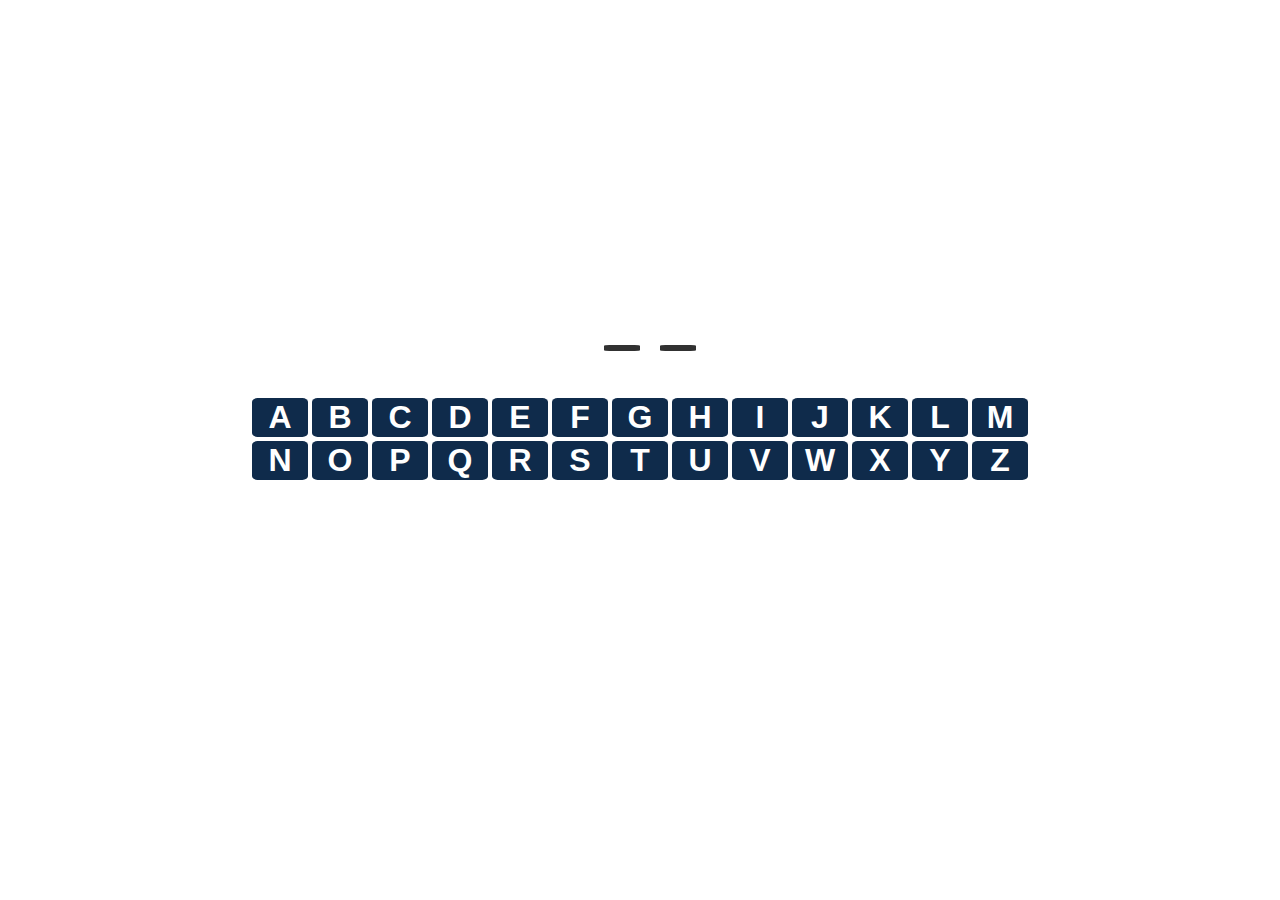
==== index.html @ c60b5153 "generate letters to UI" ====
<!DOCTYPE html>
<html lang="en">
<head>
    <meta charset="UTF-8">
    <meta http-equiv="X-UA-Compatible" content="IE=edge">
    <meta name="viewport" content="width=device-width, initial-scale=1.0">
    <link rel="stylesheet" href="./index.css">
    <title>Hangman</title>
</head>
<body>
    <div>
        <div class="GAME_CONTAINER">
            <div class="HANGMAN">
                <div></div>
            </div>
            <div id="WORD">
                <div></div>
                <div></div>
            </div>
            <div id="LETTERS">            
            </div>
        </div>
    </div>
    <script src="./game.js"></script>
</body>
</html>
---- index.css ----
.GAME_CONTAINER{
    display: flex;
    justify-content: center;
    flex-direction: column;
    align-items: center;
    min-height: 90vh;
}

#LETTERS{
    display: grid;
    grid-template-columns: repeat(13, 60px);
    margin-top: 5vh;
}

#LETTERS button{
    font-size: 2em;
    background-color: rgb(15, 43, 75);
    color: white;
    font-weight: bold;
    border: 0px;
    margin: 2px;
    border-radius: 10%;
    transition: 0.3s;
    cursor: pointer;
    text-transform: uppercase
}

#LETTERS button:hover{
    margin: 5px;
}


#WORD{
    display: flex;
}

#WORD div{
    border: 3px solid rgb(49, 49, 49);
    width: 30px;
    border-radius: 15%;
    margin-left: 20px;
}
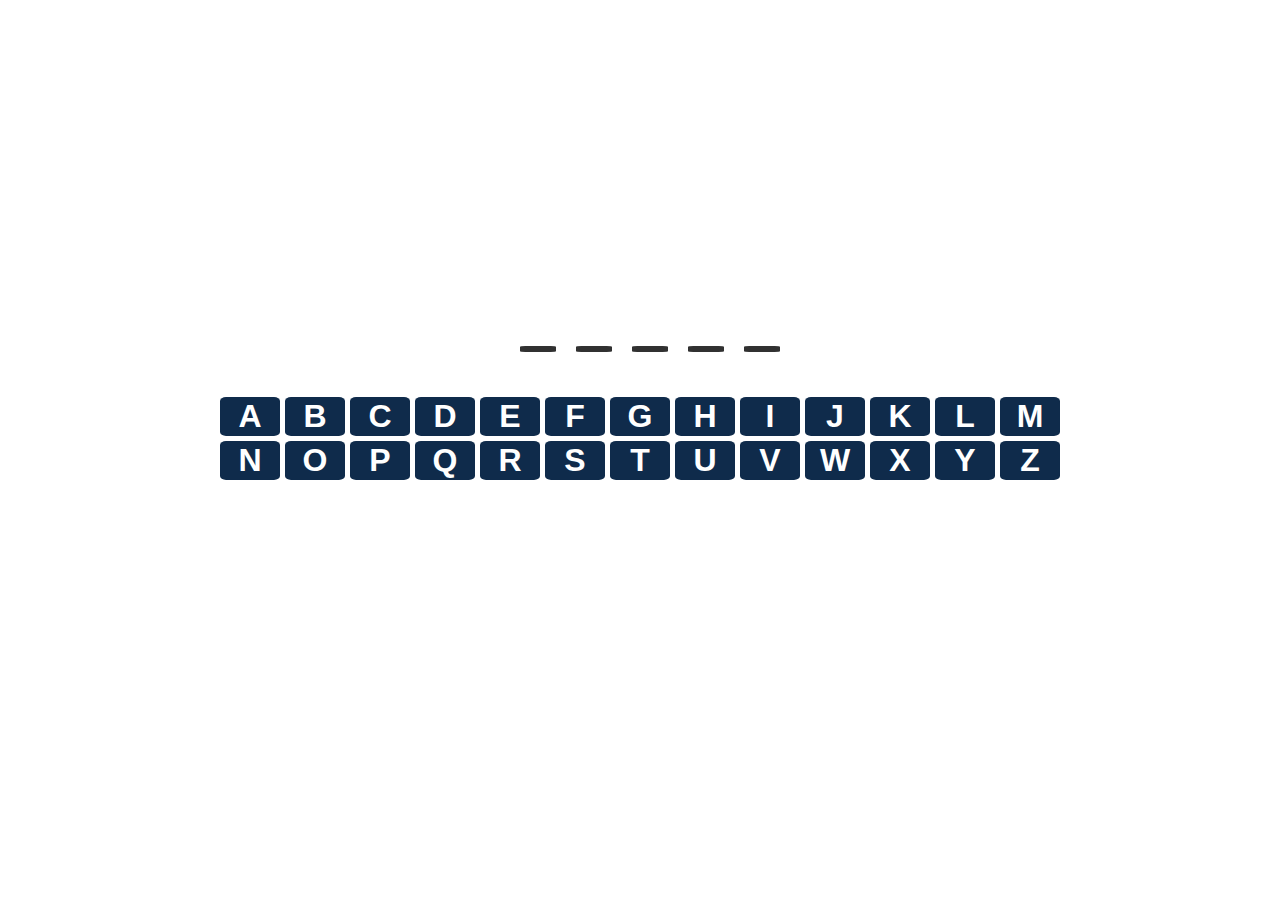
==== commit ba90bd37: "generate random word & display them" ====
--- a/index.html
+++ b/index.html
@@ -14,8 +14,6 @@
                 <div></div>
             </div>
             <div id="WORD">
-                <div></div>
-                <div></div>
             </div>
             <div id="LETTERS">            
             </div>
--- a/index.css
+++ b/index.css
@@ -1,3 +1,7 @@
+body{
+    font-family:'Gill Sans MT';
+}
+
 
 .GAME_CONTAINER{
     display: flex;
@@ -11,6 +15,7 @@
     display: grid;
     grid-template-columns: repeat(13, 60px);
     margin-top: 5vh;
+    grid-gap: 5px;
 }
 
 #LETTERS button{
@@ -19,7 +24,6 @@
     color: white;
     font-weight: bold;
     border: 0px;
-    margin: 2px;
     border-radius: 10%;
     transition: 0.3s;
     cursor: pointer;
@@ -33,11 +37,21 @@
 
 #WORD{
     display: flex;
+    text-align: center;
+    font-size: 2em;
+    text-transform: uppercase;
 }
 
 #WORD div{
+    margin-left: 10px;
+}
+
+#WORD div div{
     border: 3px solid rgb(49, 49, 49);
     width: 30px;
     border-radius: 15%;
-    margin-left: 20px;
+}
+
+#WORD div span{
+    display: none;
 }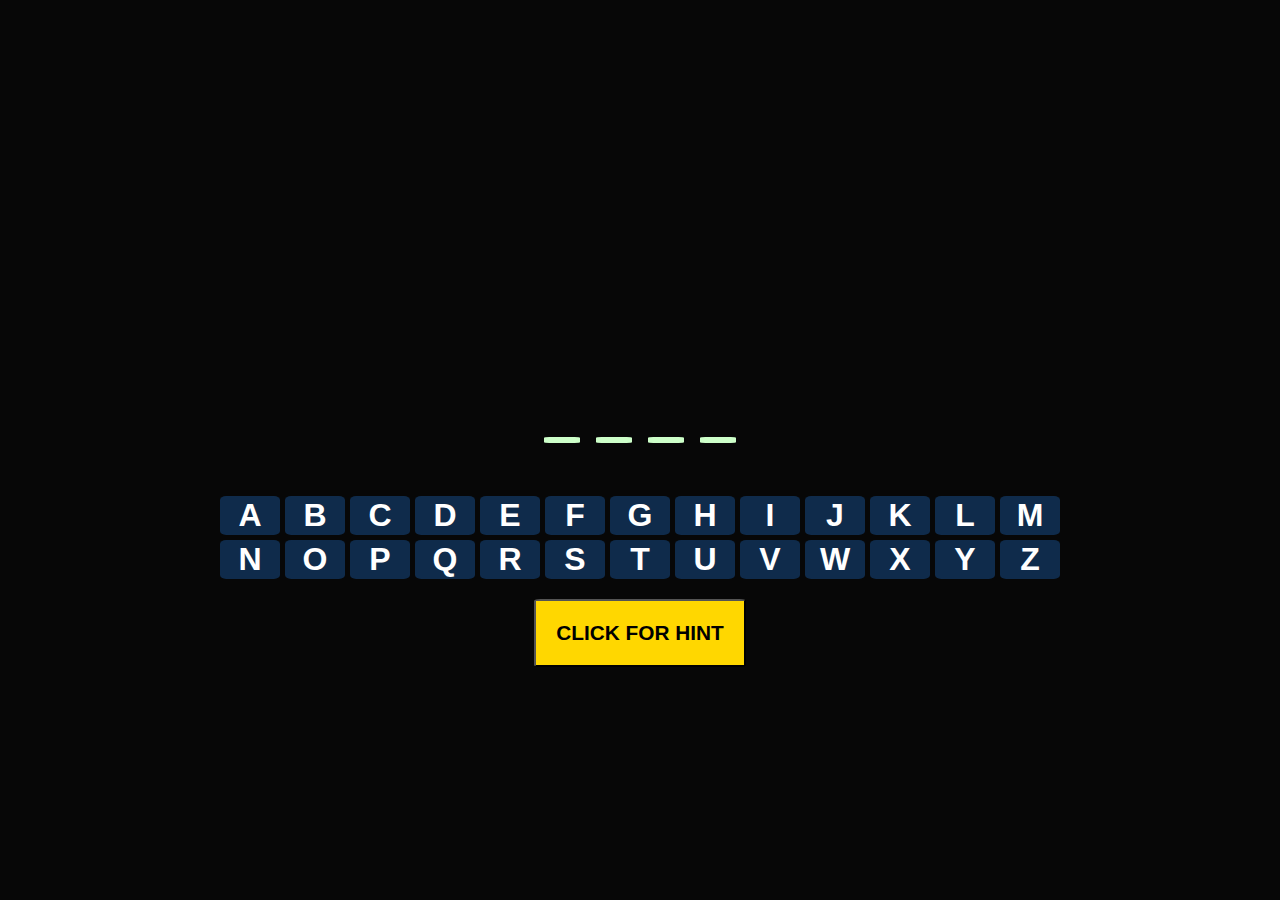
==== commit 3e4a7941: "add hangman parts when guess wrong" ====
--- a/index.html
+++ b/index.html
@@ -11,12 +11,29 @@
     <div>
         <div class="GAME_CONTAINER">
             <div class="HANGMAN">
-                <div></div>
+                <div id="FIRST"></div>
+                <div id="SECOND"></div>
+                <div id="THIRD"></div>
+                <div id="FOURTH"></div>
+                <div id="FIFTH"></div>
+                <div id="SIXTH"></div>
+                <div id="SEVENTH"></div>
+                <div id="EIGHT">O</div>
+                <div id="NINTH"></div>
+                <div id="TENTH"></div>
+                <div id="ELEVENTH"></div>
+                <div id="TWELTH"></div>
+                <div id="THIRTEENTH"></div>
             </div>
             <div id="WORD">
             </div>
             <div id="LETTERS">            
             </div>
+            <div id="INFO">
+            </div>
+            <button class="HINT_BUTTON" id="HINT_BUTTON">
+                CLICK FOR HINT
+            </button>
         </div>
     </div>
     <script src="./game.js"></script>
--- a/index.css
+++ b/index.css
@@ -1,5 +1,7 @@
 body{
     font-family:'Gill Sans MT';
+    background-color: rgb(7, 7, 7);
+    color: white;
 }
 
 
@@ -10,6 +12,7 @@
     align-items: center;
     min-height: 90vh;
 }
+
 
 #LETTERS{
     display: grid;
@@ -42,16 +45,193 @@
     text-transform: uppercase;
 }
 
+
+#WORD span{
+    font-weight: bold;
+    animation: fadein 0.5s;
+}
+
+@keyframes fadein {
+    from{
+        opacity: 0;
+        transform: rotate(180deg);
+    }
+    to{
+        transform: rotate(0deg);
+        opacity: 1;
+    }
+}
+
 #WORD div{
-    margin-left: 10px;
+    margin: 4px;
 }
 
 #WORD div div{
-    border: 3px solid rgb(49, 49, 49);
+    position: relative;
+    border: 3px solid rgb(205, 255, 201);
     width: 30px;
     border-radius: 15%;
 }
 
-#WORD div span{
-    display: none;
+
+#INFO{
+    font-size: 3em;
+    margin-bottom: 20px;
+    color: rgb(160, 255, 160);
+}
+
+.HANGMAN{
+    margin-bottom: 30vh;
+}
+
+.HINT_BUTTON{
+    cursor: pointer;
+    color: black;
+    font-size: 1.3em;
+    font-weight: bold;
+    border-radius: 3%;
+    padding: 20px;
+    background-color: gold;
+    transition: 0.1s ease-in-out;
+}
+
+.HINT:hover{
+    padding: 25px;
+}
+
+/*
+___________________________________________________
+___________________________________________________ 
+            
+                HANGMAN PARTS
+___________________________________________________
+___________________________________________________
+*/
+
+#FIRST{
+    display: none;
+    position: absolute;
+    right: 44vw;
+    bottom: 65.7vh;
+    border: 4px solid rgb(118, 204, 48);
+    width: 250px;
+}
+
+#SECOND{
+    display: none;
+    position: absolute;
+    bottom: 66.5vh;
+    right: 54.3vw;
+    transform: rotate(0deg);
+    border: 5px solid rgb(105, 104, 104);
+    width: 40px;
+}
+
+#THIRD{
+    display: none;
+    position: absolute;
+    bottom: 78.1vh;
+    right: 50vw;
+    transform: rotate(90deg);
+    border: 5px solid rgb(189, 127, 86);
+    width: 208px;
+}
+
+#FOURTH{
+    display: none;
+    position: absolute;
+    bottom: 86vh;
+    right: 47.5vw;
+    border: 5px solid rgb(189, 132, 94);
+    width: 150px;
+}
+
+#FIFTH{
+    display: none;
+    position: absolute;
+    bottom: 84vh;
+    right: 52.9vw;
+    transform: rotate(145deg);
+    border: 5px solid rgb(189, 132, 94);
+    width: 50px;
+}
+
+
+#SIXTH{
+    display: none;
+    position: absolute;
+    bottom: 84vh;
+    right: 52.9vw;
+    transform: rotate(145deg);
+    border: 5px solid rgb(189, 132, 94);
+    width: 50px;
+}
+
+#SEVENTH{
+    display: none;
+    position: absolute;
+    bottom: 82.5vh;
+    right: 47vw;
+    transform: rotate(90deg);
+    border: 2px solid rgb(184, 171, 163);
+    width: 60px;
+}
+
+#EIGHT{
+    display: none;
+    position: absolute;
+    bottom: 75.9vh;
+    right: 47.9vw;
+    font-size: 2em;
+}
+
+#NINTH{
+    display: none;
+    position: absolute;
+    bottom: 74.5vh;
+    right: 47.4vw;
+    transform: rotate(90deg);
+    border: 2px solid rgb(255, 254, 253);
+    width: 40px;
+}
+
+
+#TENTH{
+    display: none;
+    position: absolute;
+    bottom: 76vh;
+    right: 47.4vw;
+    transform: rotate(40deg);
+    border: 2px solid rgb(255, 254, 253);
+    width: 20px;
+}
+
+#ELEVENTH{
+    display: none;
+    position: absolute;
+    bottom: 76vh;
+    right: 48.4vw;
+    transform: rotate(-40deg);
+    border: 2px solid rgb(255, 254, 253);
+    width: 20px;
+}
+
+#TWELTH{
+    display: none;
+    position: absolute;
+    bottom: 71.7vh;
+    right: 47.4vw;
+    transform: rotate(40deg);
+    border: 2px solid rgb(255, 254, 253);
+    width: 20px;
+}
+
+#THIRTEENTH{
+    display: none;
+    position: absolute;
+    bottom: 71.7vh;
+    right: 48.4vw;
+    transform: rotate(-40deg);
+    border: 2px solid rgb(255, 254, 253);
+    width: 20px;
 }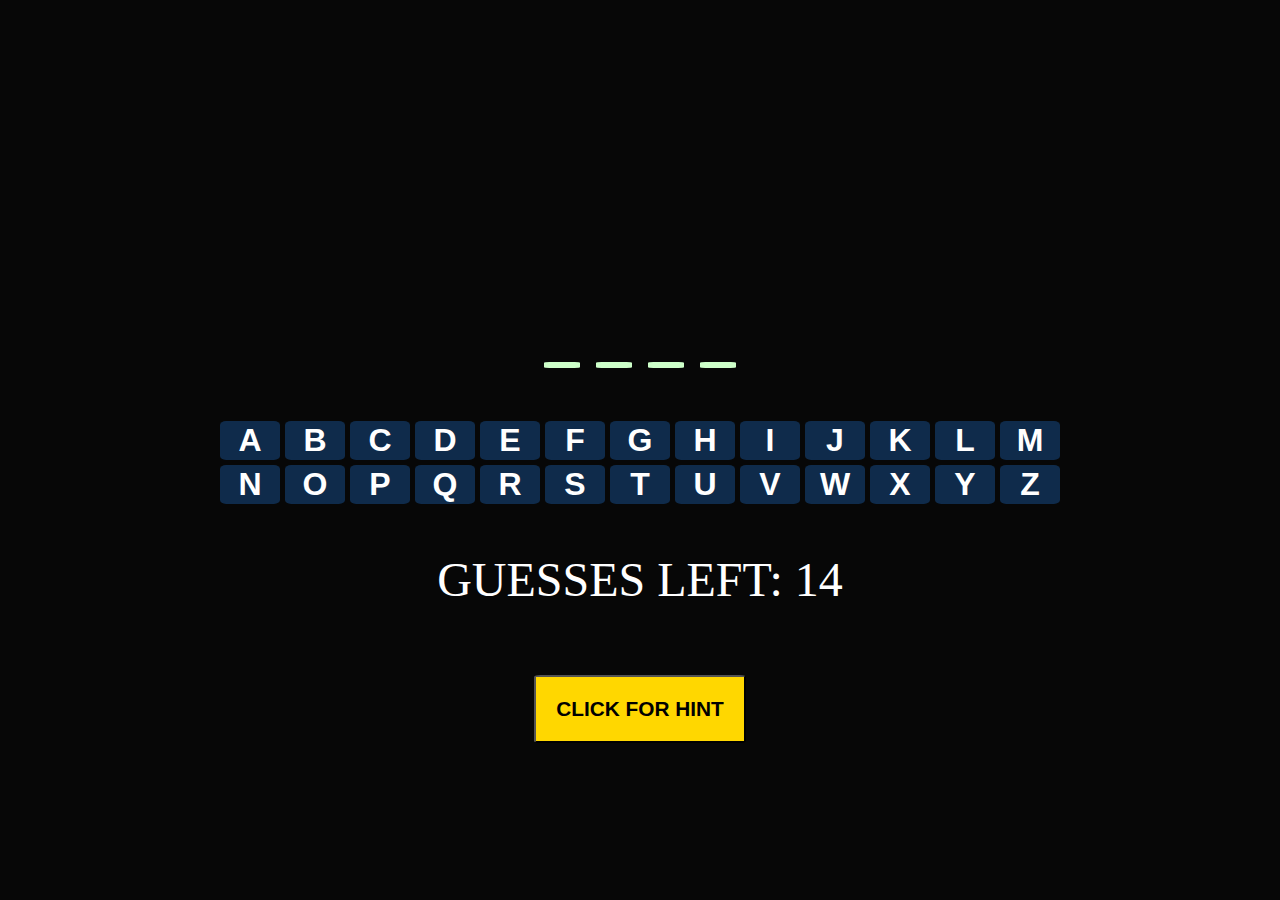
==== commit b2c51cc8: "get hint + show guesses left" ====
--- a/index.html
+++ b/index.html
@@ -30,6 +30,7 @@
             <div id="LETTERS">            
             </div>
             <div id="INFO">
+                <p id="GUESSES_LEFT"></p>
             </div>
             <button class="HINT_BUTTON" id="HINT_BUTTON">
                 CLICK FOR HINT
--- a/index.css
+++ b/index.css
@@ -95,8 +95,18 @@
     transition: 0.1s ease-in-out;
 }
 
-.HINT:hover{
+.HINT_BUTTON:hover{
     padding: 25px;
+}
+
+
+.HINT{
+    font-size: 1.5em;
+    
+}
+
+#GUESSES_LEFT{
+    color: white;
 }
 
 /*
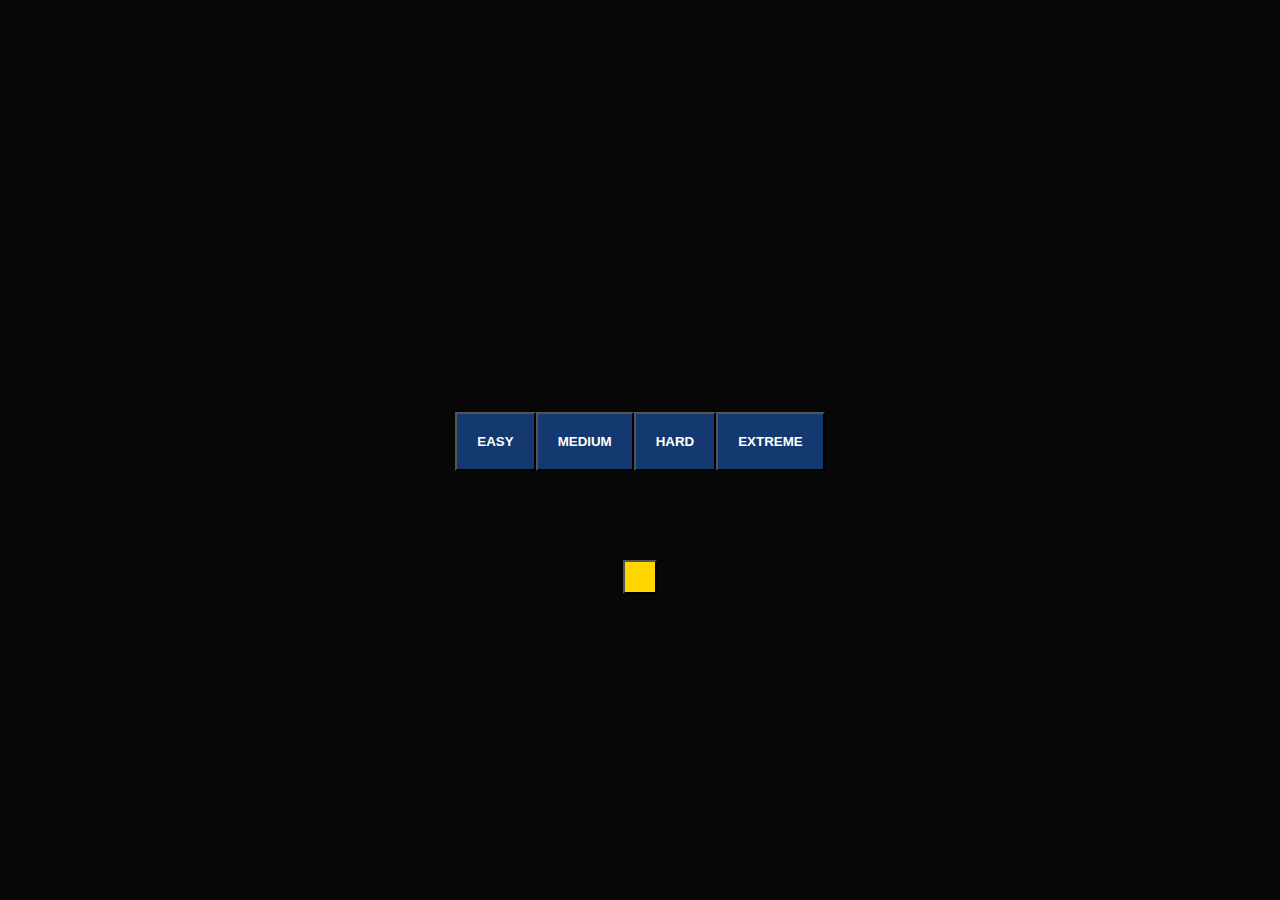
==== commit 4835be61: "temporary solution for choosing difficulty level" ====
--- a/index.html
+++ b/index.html
@@ -25,6 +25,8 @@
                 <div id="TWELTH"></div>
                 <div id="THIRTEENTH"></div>
             </div>
+            <div id="DIFFICULTIES">           
+            </div>
             <div id="WORD">
             </div>
             <div id="LETTERS">            
@@ -33,7 +35,6 @@
                 <p id="GUESSES_LEFT"></p>
             </div>
             <button class="HINT_BUTTON" id="HINT_BUTTON">
-                CLICK FOR HINT
             </button>
         </div>
     </div>
--- a/index.css
+++ b/index.css
@@ -10,7 +10,13 @@
     justify-content: center;
     flex-direction: column;
     align-items: center;
-    min-height: 90vh;
+    min-height: 80vh;
+}
+
+
+@keyframes SLIDE_IN{
+    from {opacity: 0; }
+    to {opacity: 1; }
 }
 
 
@@ -25,9 +31,8 @@
     font-size: 2em;
     background-color: rgb(15, 43, 75);
     color: white;
-    font-weight: bold;
     border: 0px;
-    border-radius: 10%;
+    border-radius: 3%;
     transition: 0.3s;
     cursor: pointer;
     text-transform: uppercase
@@ -41,13 +46,12 @@
 #WORD{
     display: flex;
     text-align: center;
-    font-size: 2em;
+    font-size: 2.5em;
     text-transform: uppercase;
 }
 
 
 #WORD span{
-    font-weight: bold;
     animation: fadein 0.5s;
 }
 
@@ -68,8 +72,8 @@
 
 #WORD div div{
     position: relative;
-    border: 3px solid rgb(205, 255, 201);
-    width: 30px;
+    border: 3px solid rgb(138, 138, 138);
+    width: 50px;
     border-radius: 15%;
 }
 
@@ -87,16 +91,16 @@
 .HINT_BUTTON{
     cursor: pointer;
     color: black;
-    font-size: 1.3em;
+    font-size: 1em;
     font-weight: bold;
     border-radius: 3%;
-    padding: 20px;
+    padding: 15px;
     background-color: gold;
     transition: 0.1s ease-in-out;
 }
 
 .HINT_BUTTON:hover{
-    padding: 25px;
+    padding: 20px;
 }
 
 
@@ -106,7 +110,15 @@
 }
 
 #GUESSES_LEFT{
-    color: white;
+    font-size: 0.5em;
+    color: white;
+}
+
+#DIFFICULTIES button{
+    color: white;
+    background-color: rgb(20, 57, 112);
+    padding: 20px;
+    font-weight: bold;
 }
 
 /*
